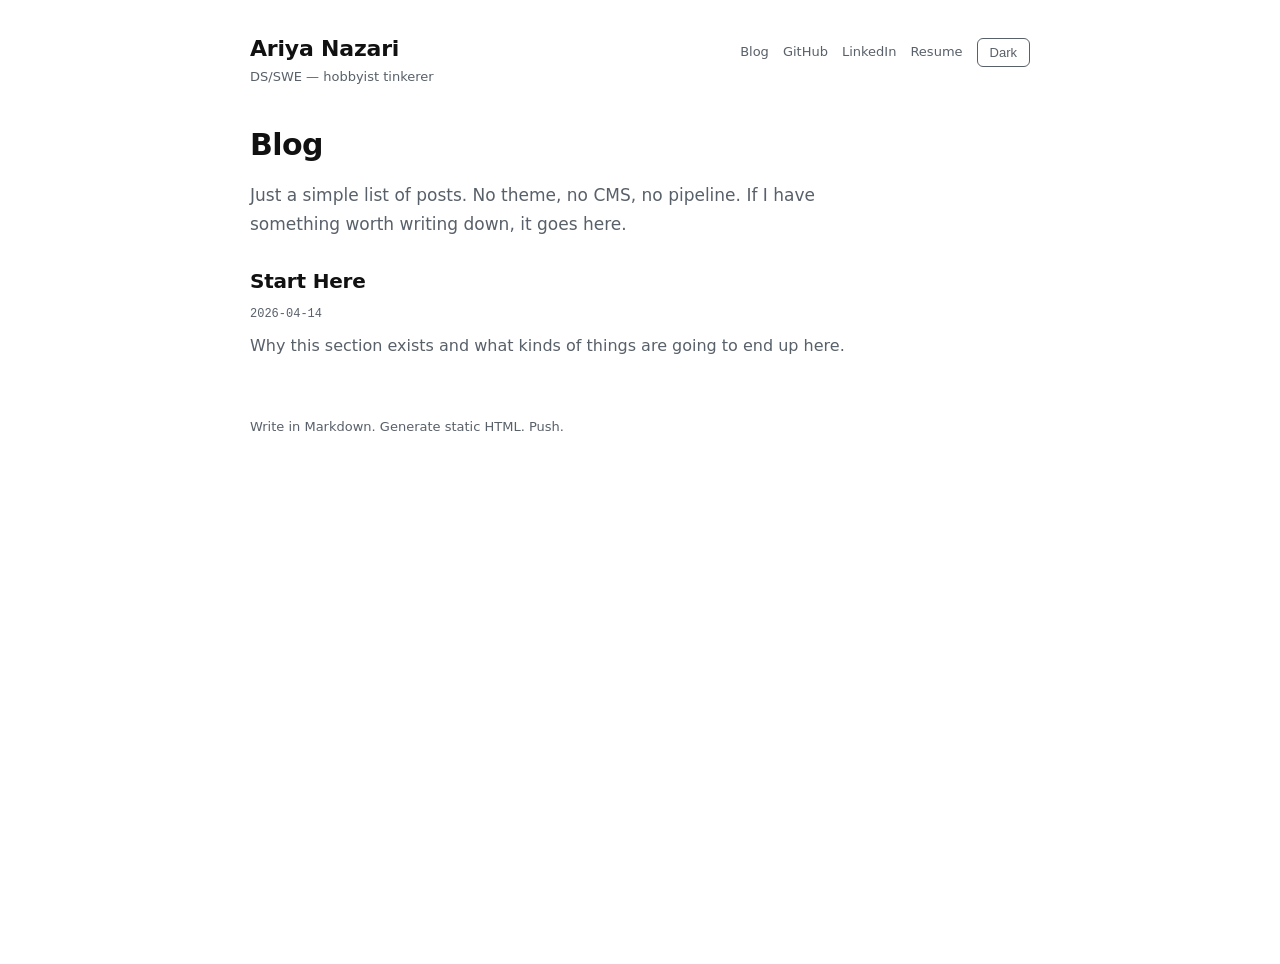
==== blog/index.html @ 609ea0b5 "blog" ====
<!doctype html>
<html lang="en">
<head>
  <meta charset="utf-8" />
  <meta name="viewport" content="width=device-width,initial-scale=1" />
  <title>Blog | Ariya Nazari</title>
  <meta name="description" content="Notes, thoughts, and project logs from Ariya Nazari." />
  <link rel="icon" href="https://www.svgrepo.com/show/440512/rick.svg">
  <link rel="stylesheet" href="/assets/css/blog.css" />
</head>
<body>
  <div class="wrap">
    <header class="site-header">
      <div class="brand">
        <a class="brand-title" href="/">Ariya Nazari</a>
        <div class="subtitle">DS/SWE — hobbyist tinkerer</div>
      </div>
      <nav class="nav" aria-label="blog navigation">
        <a class="link" href="/blog/">Blog</a>
        <a class="link" href="https://github.com/mp20" target="_blank">GitHub</a>
        <a class="link" href="https://www.linkedin.com/in/ariyanazari/" target="_blank">LinkedIn</a>
        <a class="link" href="/Ariya_Nazari_Resume_Redacted.pdf" target="_blank">Resume</a>
        <button id="theme-toggle" class="link" type="button"></button>
      </nav>
    </header>

    <main>
      <section class="intro">
        <h1>Blog</h1>
        <p>
          Just a simple list of posts. No theme, no CMS, no pipeline. If I have something worth
          writing down, it goes here.
        </p>
      </section>

      <section class="posts">
        <article class="post">
          <h2 class="post-title"><a href="/blog/start-here/">Start Here</a></h2>
          <div class="meta">2026-04-14</div>
          <p class="excerpt">Why this section exists and what kinds of things are going to end up here.</p>
        </article>
      </section>
    </main>

    <footer>
      <div>Write in Markdown. Generate static HTML. Push.</div>
    </footer>
  </div>

  <script>
    const toggleBtn = document.getElementById('theme-toggle');
    const root = document.documentElement;
    const storedTheme = localStorage.getItem('theme');

    function updateButtonLabel(theme) {
      toggleBtn.textContent = theme === 'dark' ? 'Light' : 'Dark';
    }

    if (storedTheme) {
      root.setAttribute('data-theme', storedTheme);
      updateButtonLabel(storedTheme);
    } else {
      const defaultTheme = 'light';
      root.setAttribute('data-theme', defaultTheme);
      updateButtonLabel(defaultTheme);
    }

    toggleBtn.addEventListener('click', () => {
      const currentTheme = root.getAttribute('data-theme');
      const newTheme = currentTheme === 'dark' ? 'light' : 'dark';
      root.setAttribute('data-theme', newTheme);
      localStorage.setItem('theme', newTheme);
      updateButtonLabel(newTheme);
    });
  </script>
</body>
</html>
---- assets/css/blog.css ----
:root{
  --bg:#fff;
  --fg:#111;
  --muted:#586069;
  --accent:#0b5cff;
  --rule:rgba(0,0,0,0.08);
  --mono:ui-monospace,SFMono-Regular,Menlo,Monaco,'Roboto Mono','Courier New',monospace;
  color-scheme:light;
}

[data-theme="light"]{
  --bg:#fff;
  --fg:#111;
  --muted:#586069;
  --accent:#0b5cff;
  --rule:rgba(0,0,0,0.08);
  color-scheme:light;
}

[data-theme="dark"]{
  --bg:#0b0b0c;
  --fg:#e6eef8;
  --muted:#94a3b8;
  --accent:#6ea8ff;
  --rule:rgba(230,238,248,0.12);
  color-scheme:dark;
}

html,body{height:100%}
body{
  margin:0;
  font-family:Inter,ui-sans-serif,system-ui,-apple-system,'Segoe UI',Roboto,'Helvetica Neue',Arial;
  background:var(--bg);
  color:var(--fg);
  -webkit-font-smoothing:antialiased;
  -moz-osx-font-smoothing:grayscale;
  line-height:1.58;
  padding:32px 20px;
  display:flex;
  justify-content:center;
}

a{color:inherit;text-decoration:none}

.wrap{max-width:780px;width:100%}

.site-header{
  display:flex;
  align-items:baseline;
  justify-content:space-between;
  gap:16px;
  margin-bottom:34px;
}

.brand{
  display:flex;
  flex-direction:column;
}

.brand-title{
  font-size:22px;
  margin:0;
  font-weight:600;
  letter-spacing:-0.2px;
}

.subtitle{
  color:var(--muted);
  font-size:13px;
}

.nav{
  display:flex;
  gap:14px;
  align-items:center;
  flex-wrap:wrap;
}

.link{
  font-size:13px;
  color:var(--muted);
}

.link:hover{
  color:var(--fg);
  text-decoration:underline;
}

#theme-toggle{
  font-size:13px;
  padding:6px 12px;
  border:1px solid var(--muted);
  border-radius:6px;
  background:transparent;
  color:var(--muted);
  transition:all 0.2s ease;
}

#theme-toggle:hover{
  background:var(--muted);
  color:var(--bg);
  border-color:var(--fg);
  text-decoration:none;
}

.intro{
  margin-bottom:28px;
}

.intro h1{
  font-size:30px;
  margin:0 0 12px;
  letter-spacing:-0.02em;
}

.intro p{
  margin:0;
  color:var(--muted);
  max-width:38rem;
  font-size:17px;
  line-height:1.7;
}

.posts{
  display:flex;
  flex-direction:column;
}

.post{
  padding:16px 0;
  border-top:1px solid var(--rule);
}

.post:first-child{
  border-top:0;
  padding-top:0;
}

.post-title{
  font-size:20px;
  margin:0;
  font-weight:600;
  letter-spacing:-0.01em;
}

.post-title a:hover{
  color:var(--accent);
}

.meta{
  font-size:12px;
  color:var(--muted);
  margin-top:7px;
  font-family:var(--mono);
}

.excerpt{
  margin:9px 0 0;
  color:var(--muted);
  font-size:16px;
  line-height:1.65;
  max-width:42rem;
}

.post-page{
  border-top:1px solid var(--rule);
  padding-top:20px;
}

.post-page h1{
  font-size:34px;
  margin:0 0 10px;
  letter-spacing:-0.02em;
}

.post-body{
  font-size:18px;
  line-height:1.72;
  max-width:40rem;
}

.post-body p{
  margin:0 0 20px;
}

.backlink{
  margin-top:28px;
  font-size:14px;
}

.backlink a{
  color:var(--muted);
}

.backlink a:hover{
  color:var(--fg);
  text-decoration:underline;
}

footer{
  margin-top:42px;
  color:var(--muted);
  font-size:13px;
}

@media (max-width:520px){
  body{padding:20px}
  .site-header{flex-direction:column;align-items:flex-start;gap:8px}
  .intro h1{font-size:26px}
  .brand-title{font-size:20px}
  .intro p{font-size:16px}
  .post-title{font-size:19px}
  .excerpt{font-size:15px}
  .post-page h1{font-size:28px}
  .post-body{font-size:17px}
}
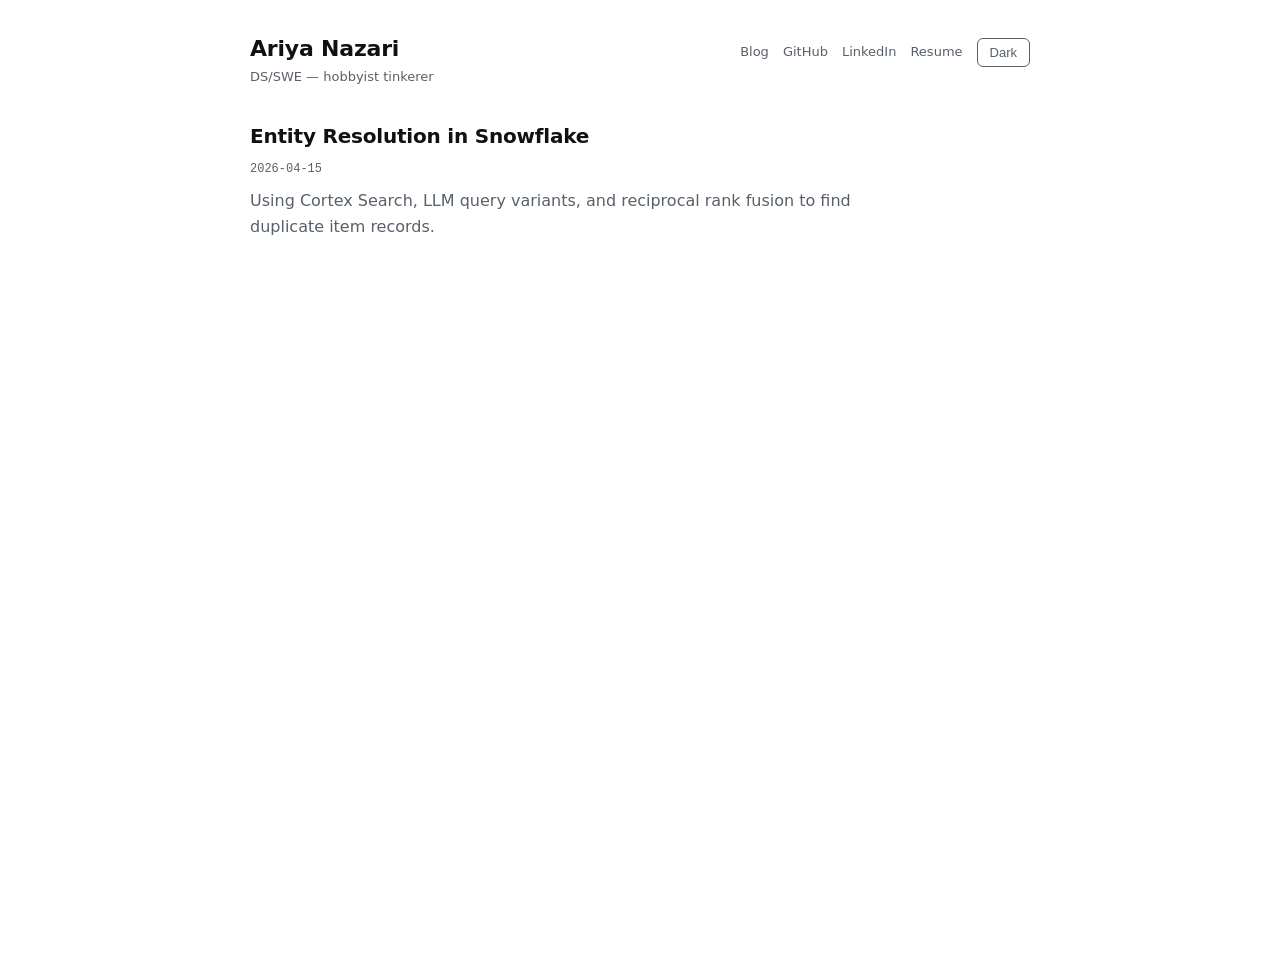
==== commit f0d781e6: "first blog" ====
--- a/blog/index.html
+++ b/blog/index.html
@@ -25,26 +25,15 @@
     </header>
 
     <main>
-      <section class="intro">
-        <h1>Blog</h1>
-        <p>
-          Just a simple list of posts. No theme, no CMS, no pipeline. If I have something worth
-          writing down, it goes here.
-        </p>
-      </section>
-
       <section class="posts">
         <article class="post">
-          <h2 class="post-title"><a href="/blog/start-here/">Start Here</a></h2>
-          <div class="meta">2026-04-14</div>
-          <p class="excerpt">Why this section exists and what kinds of things are going to end up here.</p>
+          <h2 class="post-title"><a href="/blog/entity-resolution-in-snowflake/">Entity Resolution in Snowflake</a></h2>
+          <div class="meta">2026-04-15</div>
+          <p class="excerpt">Using Cortex Search, LLM query variants, and reciprocal rank fusion to find duplicate item records.</p>
         </article>
       </section>
     </main>
 
-    <footer>
-      <div>Write in Markdown. Generate static HTML. Push.</div>
-    </footer>
   </div>
 
   <script>
--- a/assets/css/blog.css
+++ b/assets/css/blog.css
@@ -179,8 +179,68 @@
   max-width:40rem;
 }
 
+.post-body h2{
+  font-size:24px;
+  line-height:1.25;
+  letter-spacing:-0.02em;
+  margin:42px 0 14px;
+}
+
 .post-body p{
   margin:0 0 20px;
+}
+
+.post-body ul,
+.post-body ol{
+  margin:0 0 20px;
+  padding-left:1.3rem;
+}
+
+.post-body li{
+  margin:0 0 8px;
+}
+
+.post-body blockquote{
+  margin:0 0 22px;
+  padding:2px 0 2px 18px;
+  border-left:3px solid var(--rule);
+  color:var(--muted);
+}
+
+.post-body img{
+  display:block;
+  max-width:100%;
+  height:auto;
+  margin:26px 0;
+  border:1px solid var(--rule);
+  border-radius:8px;
+}
+
+.post-body code{
+  font-family:var(--mono);
+  font-size:0.9em;
+}
+
+.post-body p code,
+.post-body li code{
+  padding:0.1em 0.28em;
+  border:1px solid var(--rule);
+  border-radius:4px;
+  background:rgba(127,127,127,0.08);
+}
+
+.post-body pre{
+  overflow-x:auto;
+  margin:0 0 24px;
+  padding:16px;
+  border:1px solid var(--rule);
+  border-radius:8px;
+  background:rgba(127,127,127,0.08);
+  line-height:1.55;
+}
+
+.post-body pre code{
+  font-size:14px;
 }
 
 .backlink{
@@ -213,4 +273,6 @@
   .excerpt{font-size:15px}
   .post-page h1{font-size:28px}
   .post-body{font-size:17px}
-}
+  .post-body h2{font-size:21px}
+  .post-body pre code{font-size:13px}
+}
